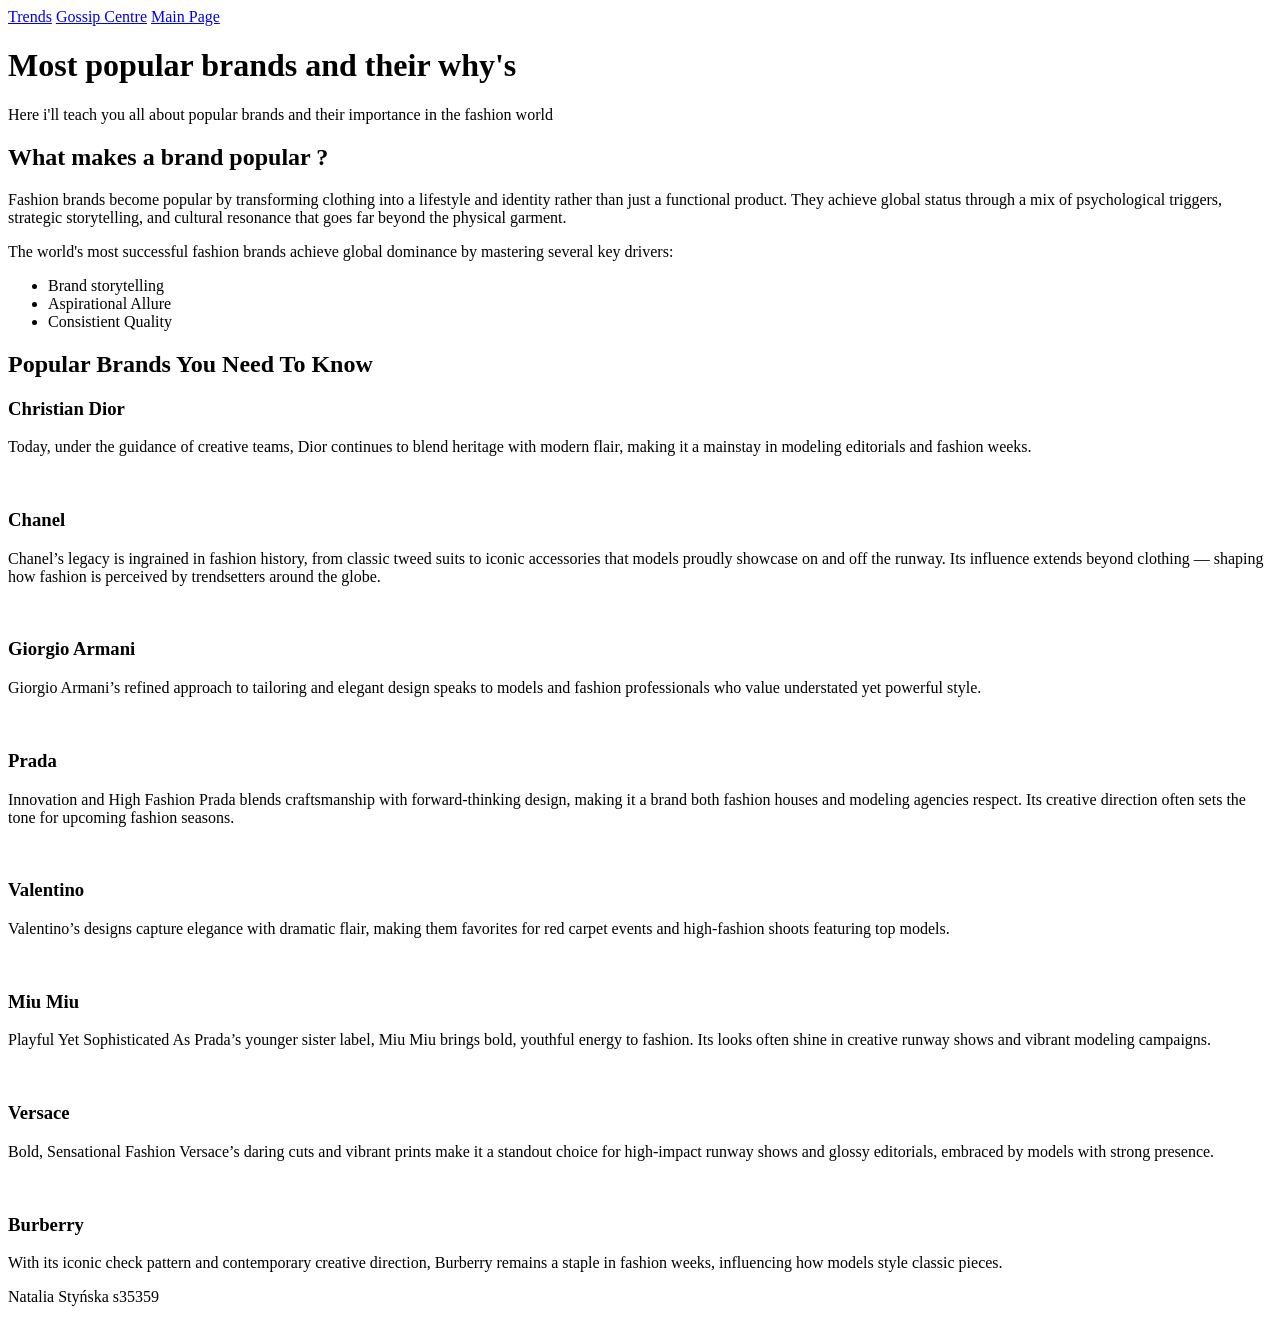
==== brands.html @ aee587e4 "notatki z piatku" ====
<!DOCTYPE html>
<html lang="en">
  <head>
    <meta charset="UTF-8">
    <meta name="viewport" content="width=device-width, initial-scale=1.0">
    <meta http-equiv="X-UA-Compatible" content="ie=edge">
    <title>fashion</title>
    <link rel="stylesheet" href="style.css">
  </head>

<body>
    <header>
<div > <nav>
<a href="trends.html" >Trends</a>
<a href="gossip-centre.html" >Gossip Centre</a>
<a href="index.html" >Main Page</a>
</nav></div>
<h1>Most popular brands and their why's</h1>
<p>Here i'll teach you all about popular brands and their importance in the fashion world</p>
  </header>

<div class="brand-intro">
<h2>What makes a brand popular ? </h2>
<p>Fashion brands become popular by transforming clothing into a lifestyle and identity rather than just a functional product. They achieve global status through a mix of psychological triggers, strategic storytelling, and cultural resonance that goes far beyond the physical garment. </p>
<p>The world's most successful fashion brands achieve global dominance by mastering several key drivers: </p>
<ul>
<li>Brand storytelling</li>
<li>Aspirational Allure</li>
<li>Consistient Quality</li>
</ul>
</div>

<article>
<h2>Popular Brands You Need To Know</h2>
<h3>Christian Dior</h3>
<p>Today, under the guidance of creative teams, Dior continues to blend heritage with modern flair, making it a mainstay in modeling editorials and fashion weeks. </p>
<br>
<h3>Chanel</h3>
<p>Chanel’s legacy is ingrained in fashion history, from classic tweed suits to iconic accessories that models proudly showcase on and off the runway. Its influence extends beyond clothing — shaping how fashion is perceived by trendsetters around the globe.</p>
<br>
<h3>Giorgio Armani</h3>
<p>Giorgio Armani’s refined approach to tailoring and elegant design speaks to models and fashion professionals who value understated yet powerful style.</p>
<br>
<h3>Prada</h3>
<p>Innovation and High Fashion
Prada blends craftsmanship with forward-thinking design, making it a brand both fashion houses and modeling agencies respect. Its creative direction often sets the tone for upcoming fashion seasons.</p>
<br>
<h3>Valentino</h3>
<p>Valentino’s designs capture elegance with dramatic flair, making them favorites for red carpet events and high-fashion shoots featuring top models.</p>
<br>
<h3>Miu Miu</h3>
<p>Playful Yet Sophisticated
As Prada’s younger sister label, Miu Miu brings bold, youthful energy to fashion. Its looks often shine in creative runway shows and vibrant modeling campaigns.</p>
<br>
<h3>Versace</h3>
<p>Bold, Sensational Fashion
Versace’s daring cuts and vibrant prints make it a standout choice for high-impact runway shows and glossy editorials, embraced by models with strong presence.</p>
<br>
<h3>Burberry</h3>
<p>With its iconic check pattern and contemporary creative direction, Burberry remains a staple in fashion weeks, influencing how models style classic pieces.</p>
</article>

<footer>
<p>Natalia Styńska s35359 </p>
</footer>

</body>
</html>
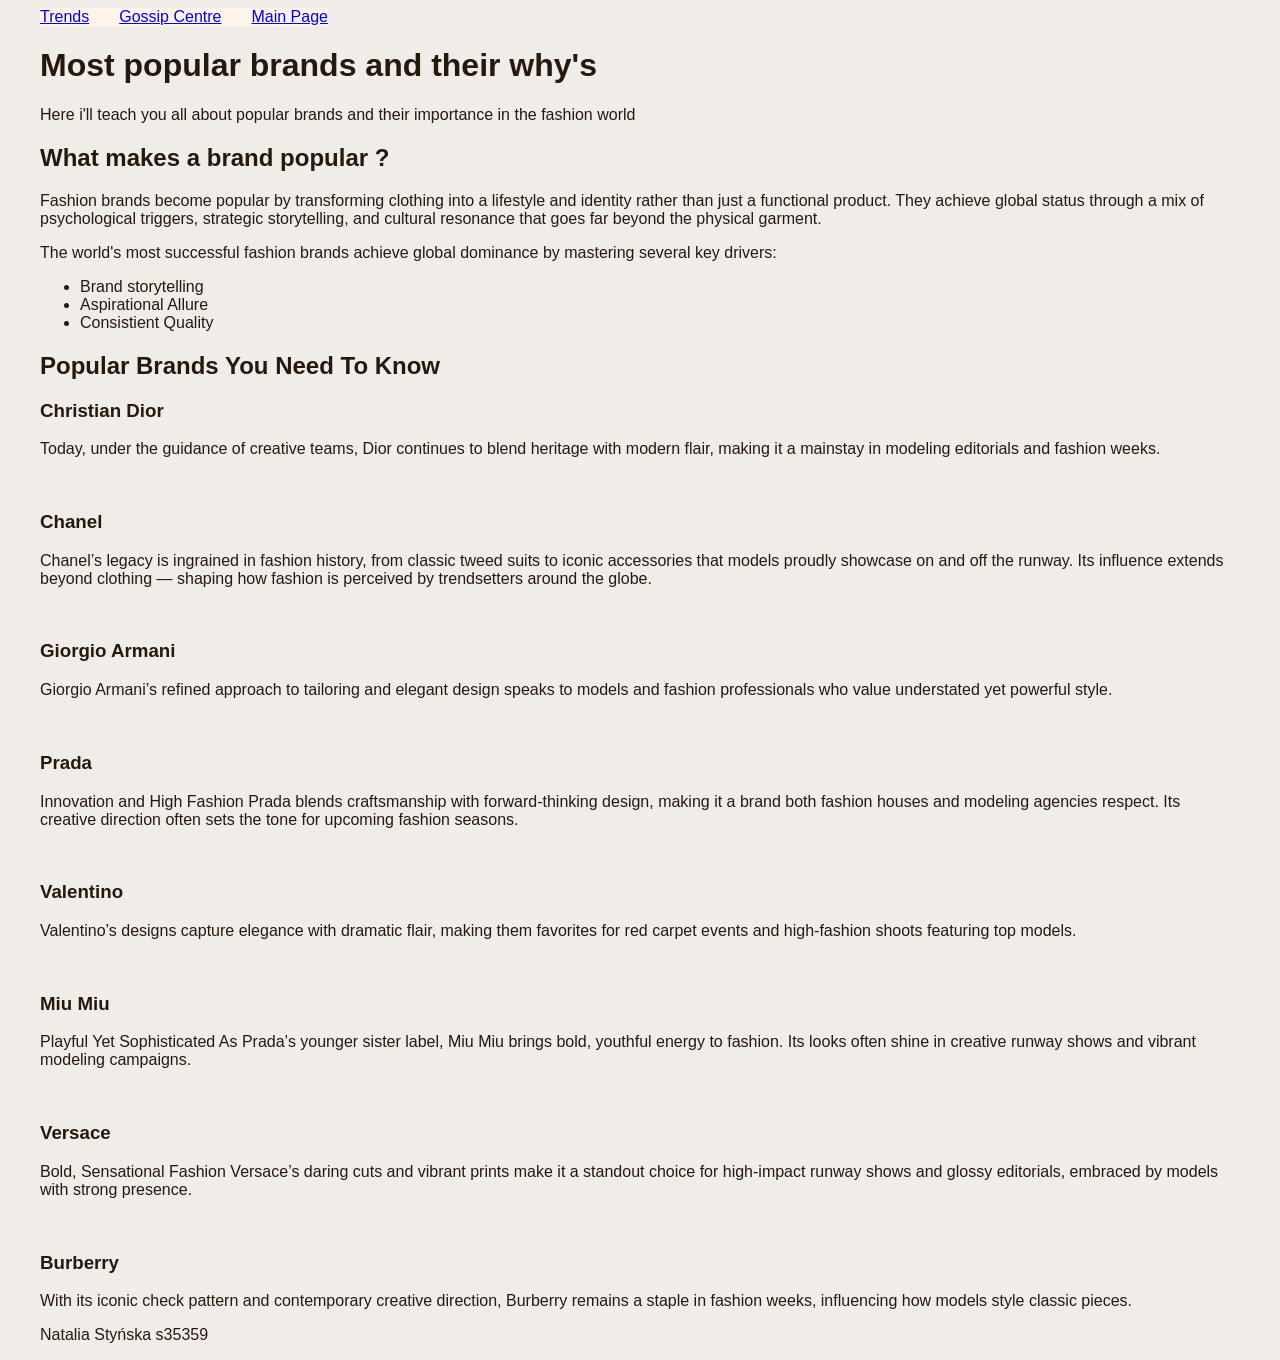
==== commit 158c4ba4: "stylowanie 1" ====
--- a/brands.html
+++ b/brands.html
@@ -4,8 +4,8 @@
     <meta charset="UTF-8">
     <meta name="viewport" content="width=device-width, initial-scale=1.0">
     <meta http-equiv="X-UA-Compatible" content="ie=edge">
-    <title>fashion</title>
-    <link rel="stylesheet" href="style.css">
+    <title>Brands</title>
+    <link rel="stylesheet" href="styl-główny.css">
   </head>
 
 <body>
--- a/styl-główny.css
+++ b/styl-główny.css
@@ -0,0 +1,29 @@
+body {
+  background-color: #f0ede8;
+  font-family: 'Lucida Sans', 'Lucida Sans Regular', 'Lucida Grande', 'Lucida Sans Unicode', Geneva, Verdana, sans-serif; color:#25190E;
+  margin-inline:40px;
+}
+
+nav{
+  background-color: #fff4ea; max-width: 100%;
+  color: #000000;
+  
+display:inline-flex;
+gap: 30px;
+}
+
+
+.form-part{
+  margin-inline: 30%;
+  margin-top: 4%;
+  align-items: center;
+}
+
+.form-text{
+text-align: center;
+}
+
+
+form{
+margin-top: 120px;
+}
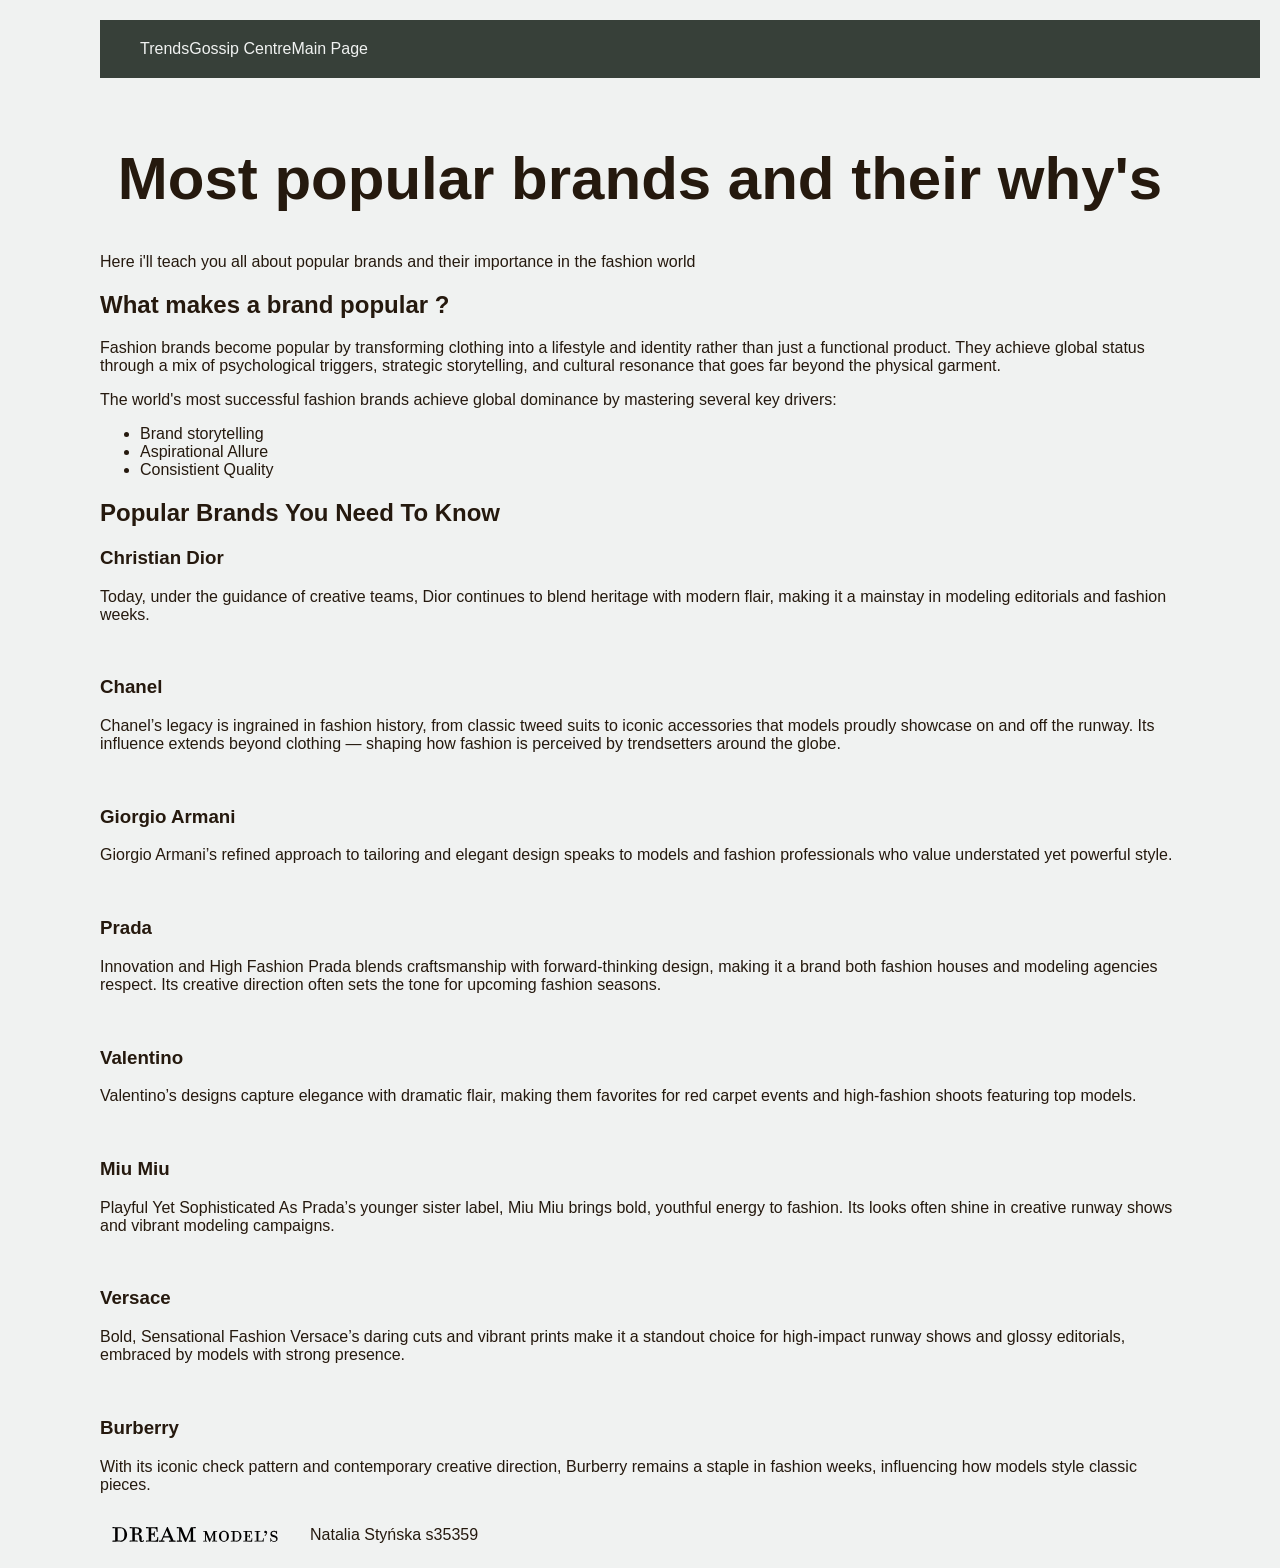
==== commit e39fbc34: "stylowanie3 gotowa strona casting + models" ====
--- a/brands.html
+++ b/brands.html
@@ -10,59 +10,62 @@
 
 <body>
     <header>
-<div > <nav>
-<a href="trends.html" >Trends</a>
-<a href="gossip-centre.html" >Gossip Centre</a>
-<a href="index.html" >Main Page</a>
-</nav></div>
-<h1>Most popular brands and their why's</h1>
-<p>Here i'll teach you all about popular brands and their importance in the fashion world</p>
-  </header>
+    <div > <nav>
+    <a href="trends.html" >Trends</a>
+    <a href="gossip-centre.html" >Gossip Centre</a>
+    <a href="index.html" >Main Page</a>
+    </nav></div>
+    <h1>Most popular brands and their why's</h1>
+    <p>Here i'll teach you all about popular brands and their importance in the fashion world</p>
+    </header>
 
-<div class="brand-intro">
-<h2>What makes a brand popular ? </h2>
-<p>Fashion brands become popular by transforming clothing into a lifestyle and identity rather than just a functional product. They achieve global status through a mix of psychological triggers, strategic storytelling, and cultural resonance that goes far beyond the physical garment. </p>
-<p>The world's most successful fashion brands achieve global dominance by mastering several key drivers: </p>
-<ul>
-<li>Brand storytelling</li>
-<li>Aspirational Allure</li>
-<li>Consistient Quality</li>
-</ul>
-</div>
+    <div class="brand-intro">
+      <h2>What makes a brand popular ? </h2>
+      <p>Fashion brands become popular by transforming clothing into a lifestyle and identity rather than just a functional product. They achieve global status through a mix of psychological triggers, strategic storytelling, and cultural resonance that goes far beyond the physical garment. </p>
+      <p>The world's most successful fashion brands achieve global dominance by mastering several key drivers: </p>
+      <ul>
+        <li>Brand storytelling</li>
+        <li>Aspirational Allure</li>
+        <li>Consistient Quality</li>
+      </ul>
+    </div>
 
-<article>
-<h2>Popular Brands You Need To Know</h2>
-<h3>Christian Dior</h3>
-<p>Today, under the guidance of creative teams, Dior continues to blend heritage with modern flair, making it a mainstay in modeling editorials and fashion weeks. </p>
-<br>
-<h3>Chanel</h3>
-<p>Chanel’s legacy is ingrained in fashion history, from classic tweed suits to iconic accessories that models proudly showcase on and off the runway. Its influence extends beyond clothing — shaping how fashion is perceived by trendsetters around the globe.</p>
-<br>
-<h3>Giorgio Armani</h3>
-<p>Giorgio Armani’s refined approach to tailoring and elegant design speaks to models and fashion professionals who value understated yet powerful style.</p>
-<br>
-<h3>Prada</h3>
-<p>Innovation and High Fashion
-Prada blends craftsmanship with forward-thinking design, making it a brand both fashion houses and modeling agencies respect. Its creative direction often sets the tone for upcoming fashion seasons.</p>
-<br>
-<h3>Valentino</h3>
-<p>Valentino’s designs capture elegance with dramatic flair, making them favorites for red carpet events and high-fashion shoots featuring top models.</p>
-<br>
-<h3>Miu Miu</h3>
-<p>Playful Yet Sophisticated
-As Prada’s younger sister label, Miu Miu brings bold, youthful energy to fashion. Its looks often shine in creative runway shows and vibrant modeling campaigns.</p>
-<br>
-<h3>Versace</h3>
-<p>Bold, Sensational Fashion
-Versace’s daring cuts and vibrant prints make it a standout choice for high-impact runway shows and glossy editorials, embraced by models with strong presence.</p>
-<br>
-<h3>Burberry</h3>
-<p>With its iconic check pattern and contemporary creative direction, Burberry remains a staple in fashion weeks, influencing how models style classic pieces.</p>
-</article>
+    <article>
+      <h2>Popular Brands You Need To Know</h2>
+      <h3>Christian Dior</h3>
+      <p>Today, under the guidance of creative teams, Dior continues to blend heritage with modern flair, making it a mainstay in modeling editorials and fashion weeks. </p>
+      <br>
+      <h3>Chanel</h3>
+      <p>Chanel’s legacy is ingrained in fashion history, from classic tweed suits to iconic accessories that models proudly showcase on and off the runway. Its influence extends beyond clothing — shaping how fashion is perceived by trendsetters around the globe.</p>
+      <br>
+      <h3>Giorgio Armani</h3>
+      <p>Giorgio Armani’s refined approach to tailoring and elegant design speaks to models and fashion professionals who value understated yet powerful style.</p>
+      <br>
+      <h3>Prada</h3>
+      <p>Innovation and High Fashion
+      Prada blends craftsmanship with forward-thinking design, making it a brand both fashion houses and modeling agencies respect. Its creative direction often sets the tone for upcoming fashion seasons.</p>
+      <br>
+      <h3>Valentino</h3>
+      <p>Valentino’s designs capture elegance with dramatic flair, making them favorites for red carpet events and high-fashion shoots featuring top models.</p>
+      <br>
+      <h3>Miu Miu</h3>
+      <p>Playful Yet Sophisticated
+      As Prada’s younger sister label, Miu Miu brings bold, youthful energy to fashion. Its looks often shine in creative runway shows and vibrant modeling campaigns.</p>
+      <br>
+      <h3>Versace</h3>
+      <p>Bold, Sensational Fashion
+      Versace’s daring cuts and vibrant prints make it a standout choice for high-impact runway shows and glossy editorials, embraced by models with strong presence.</p>
+      <br>
+      <h3>Burberry</h3>
+      <p>With its iconic check pattern and contemporary creative direction, Burberry remains a staple in fashion weeks, influencing how models style classic pieces.</p>
+    </article>
 
-<footer>
-<p>Natalia Styńska s35359 </p>
-</footer>
+    <footer>
+        <div class="footer">
+            <img class="footer-img" src="grafiki/dream model.svg">
+          <p>Natalia Styńska s35359 </p>
+      </div>
+    </footer>
 
 </body>
 </html>
--- a/styl-główny.css
+++ b/styl-główny.css
@@ -1,29 +1,147 @@
 body {
-  background-color: #f0ede8;
   font-family: 'Lucida Sans', 'Lucida Sans Regular', 'Lucida Grande', 'Lucida Sans Unicode', Geneva, Verdana, sans-serif; color:#25190E;
-  margin-inline:40px;
+  margin-inline:100px;
+  margin-top:20px;
+  background-color: #f0f2f1;
 }
 
-nav{
-  background-color: #fff4ea; max-width: 100%;
-  color: #000000;
-  
-display:inline-flex;
-gap: 30px;
+/* kolory linków + animacja */
+a:link, a:visited{ color: #374039; text-decoration: none;}
+a:hover{text-decoration:line-through; text-decoration-color: #252525; text-decoration-thickness:3px;}
+a:active{color: #b2b6b3; text-decoration: none;}
+
+header{
+
+}
+
+/* nawigacja */
+nav {
+  background-color: #374039; color: #f0f2f1;
+  display: flex;
+  justify-content:flex-start;
+  align-items: center;
+
+  padding: 20px 40px;
+  width:100%;
+
+  a:link, a:visited{ color: #f0f2f1; text-decoration: none;}
+  a:hover{text-decoration:line-through; text-decoration-color: #252525; text-decoration-thickness:3px;}
+  a:active{color: #dadddb; text-decoration: none;}
+}
+
+.nav-links{
+  display: flex;
+  gap: 40px;
+}
+nav h1{
+  align-items: flex-start;
+  font-size: 30px;
+}
+
+h1{
+  text-align: center;
+  margin-top: 66px;
+  font-size: 60px;
 }
 
 
-.form-part{
-  margin-inline: 30%;
-  margin-top: 4%;
+/*  forms */
+.form-layout{
+ padding: 60px 20px;
+}
+
+.form{
+   max-width: 700px;
+    margin: auto;
+
+    display: grid;
+    grid-template-columns: 1fr 1fr;
+    gap: 20px;
+    justify-items: center;
+}
+
+.form input{
+  width:300px;
+
+    padding: 14px;
+    border: 1px solid #ccc;
+    font-size: 16px;
+}
+
+.gender-box{
+    grid-column: 1 / -1;
+    display: flex;
+    gap: 30px;
+    justify-content: center;
+}
+
+.gender-box label{
+  display: flex;
   align-items: center;
+  gap: 4px;
 }
 
 .form-text{
+box-sizing: border-box;
+display: block;
+    unicode-bidi: isolate;
 text-align: center;
+grid-column: 1/-1;
+}
+
+.measaure-text{
+  grid-column: 1 / -1;
+    text-align: center;
+    margin-bottom: 10px;
+}
+
+.form button{
+    grid-column: 1 / -1;
+
+    padding: 15px;
+    border: none;
+    margin-top: 13px;
+    background-color: #374039;
+    color: white;
+
+    font-size: 16px;
+    cursor: pointer;
+
+    transition: 0.3s;
+}
+
+.form button:hover{
+    background-color: #252525;
 }
 
 
-form{
-margin-top: 120px;
+
+
+/* animacja HTML: <div class="loader"></div> */
+.loader {
+  width:auto;
+  height: 20px;
+  background: 
+    linear-gradient(90deg,#0001 33%,#0005 50%,#0001 66%)
+    #f2f2f2;
+  background-size:300% 100%;
+  animation: l1 4s infinite linear;
+}
+@keyframes l1 {
+  0% {background-position: right}
+}
+
+/* footer */
+footer{
+  padding:30px, 40px;
+}
+
+.footer{
+  display: flex;
+  align-items: center;
+  gap:20px
+}
+.footer-img{
+  height: auto;
+  width: 190px;
 }
